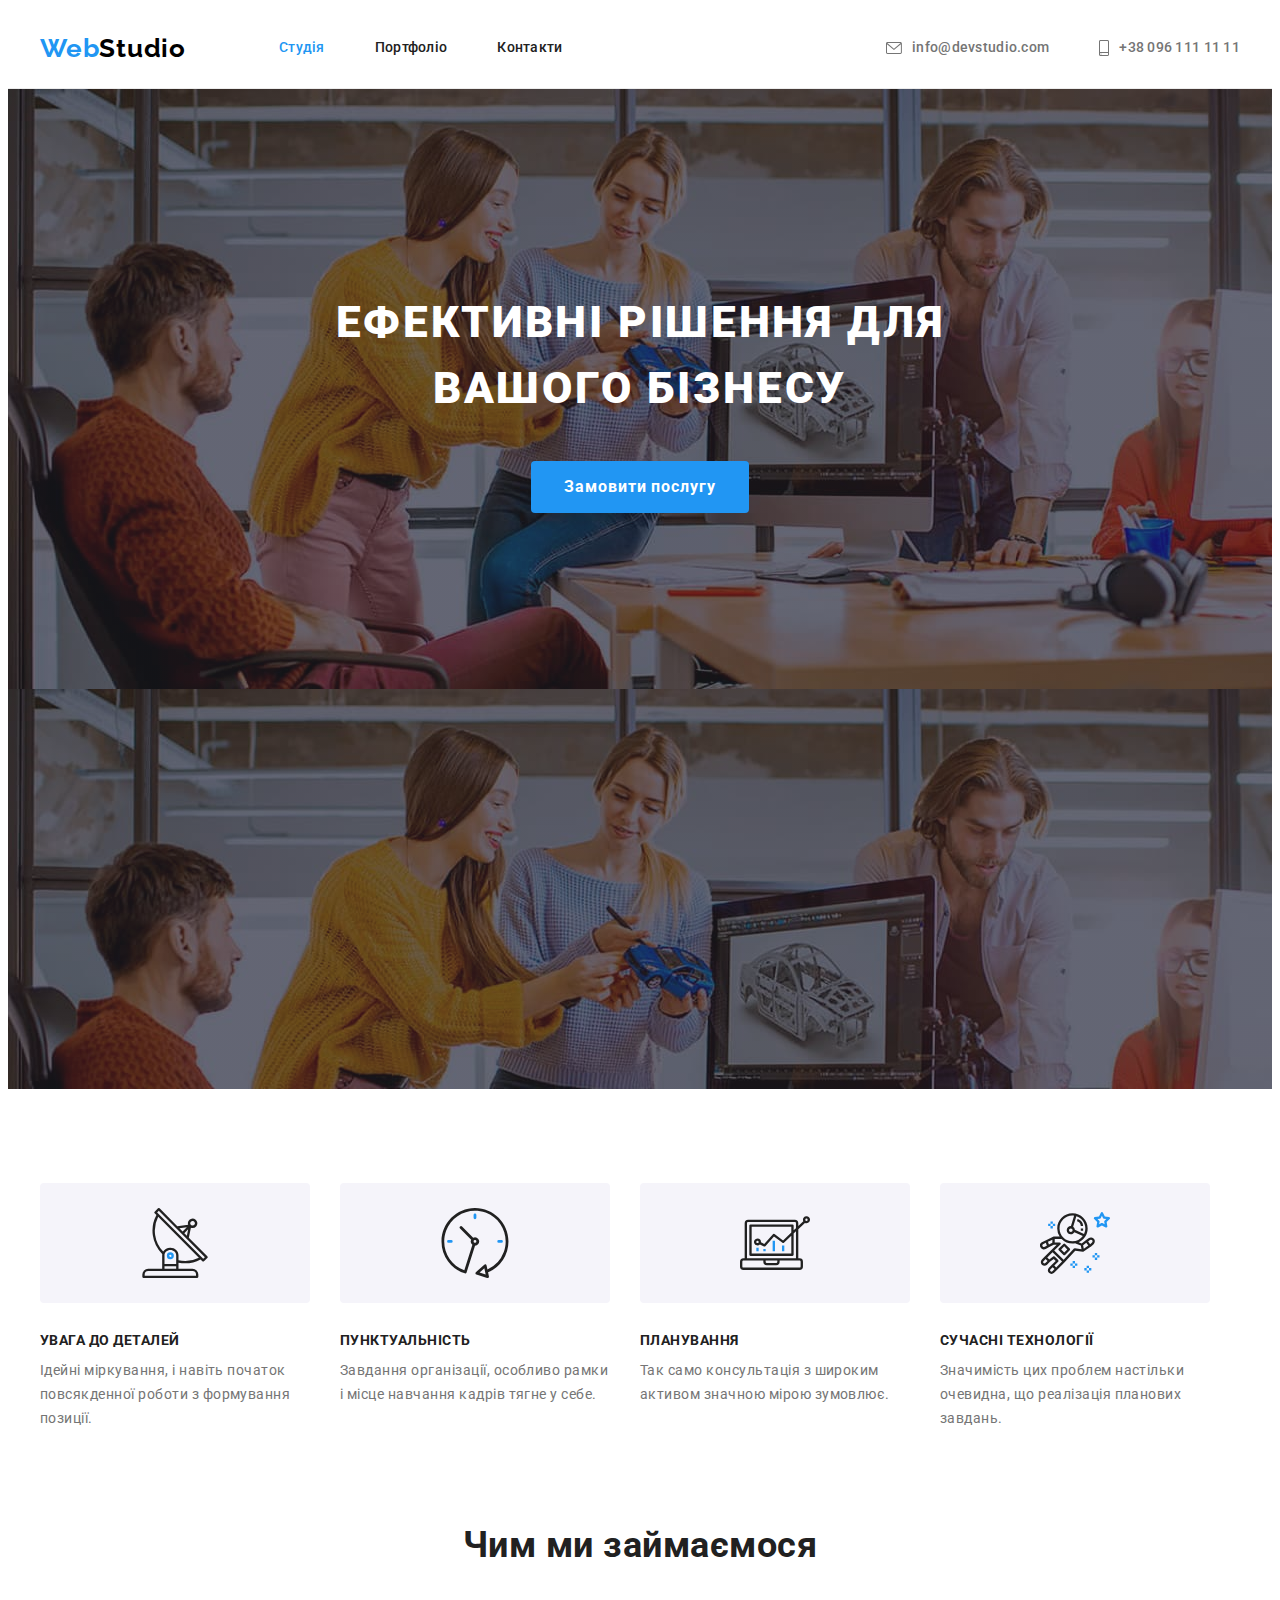
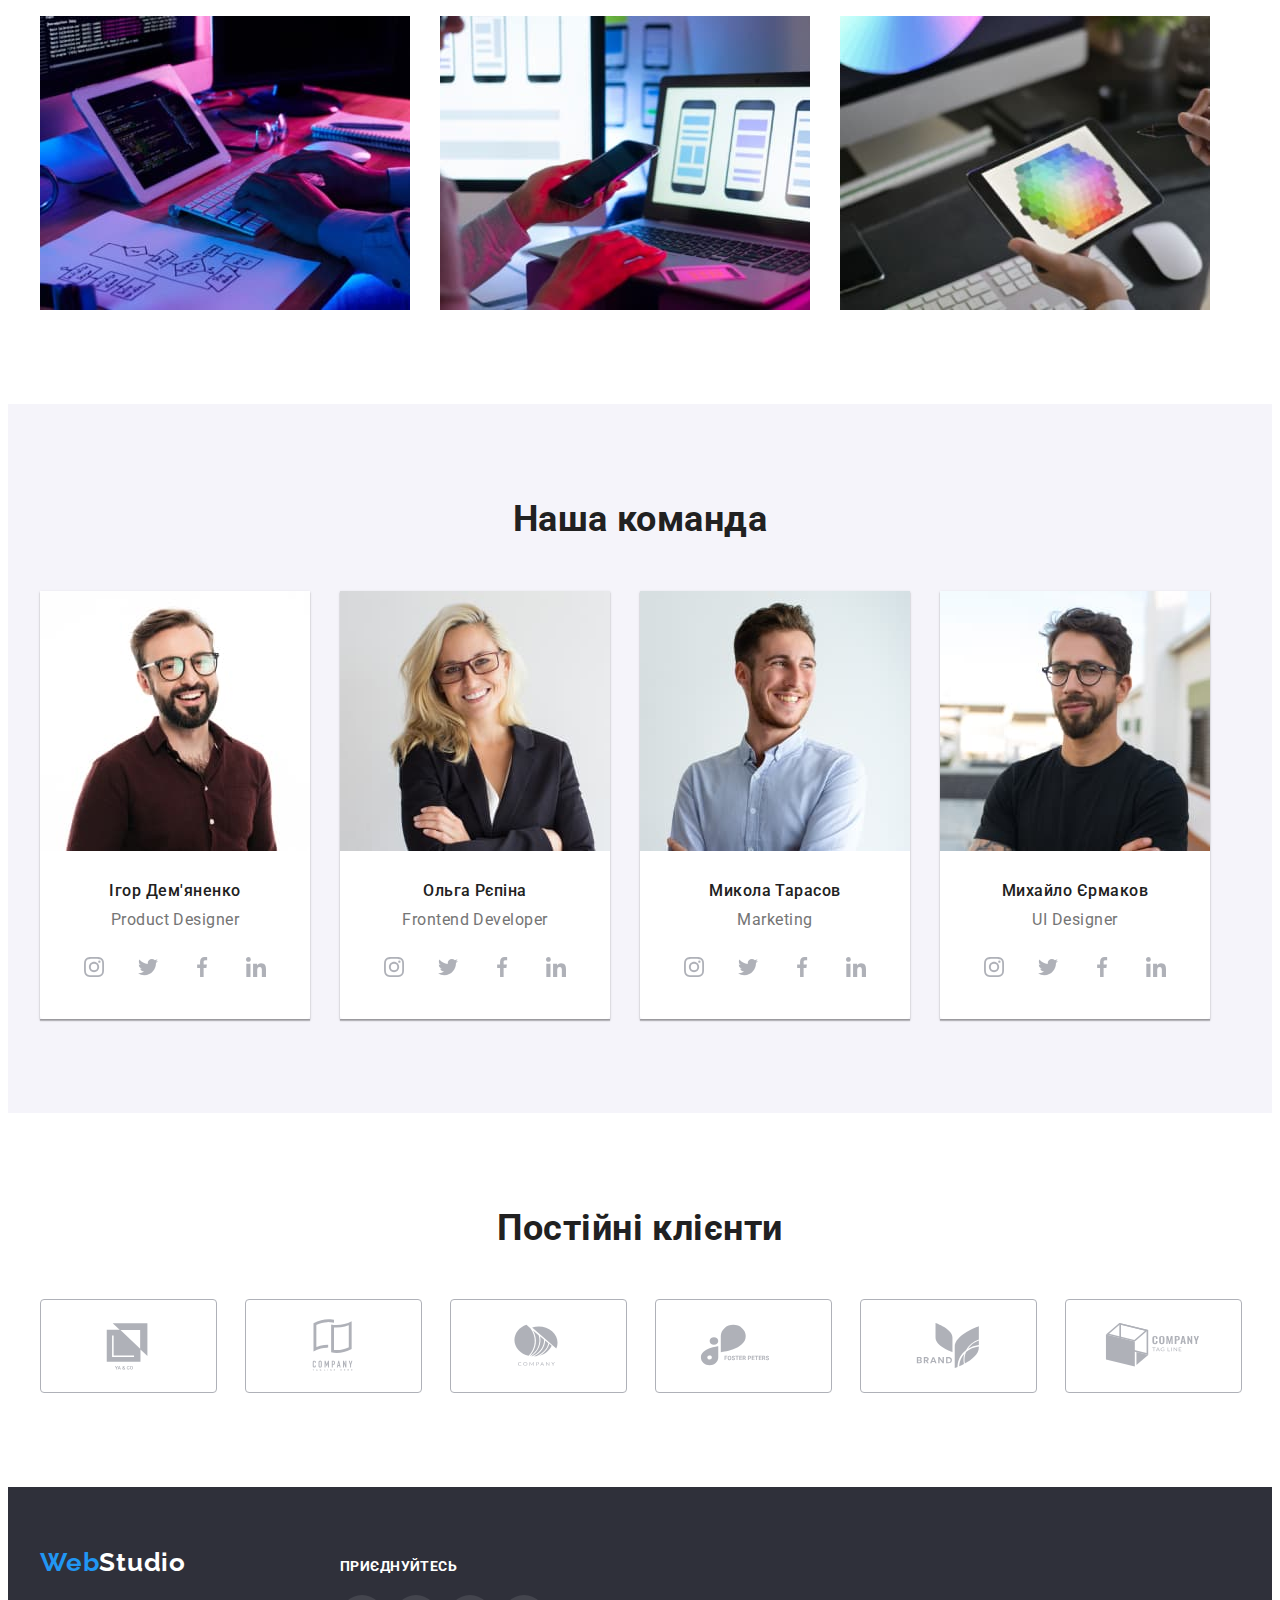
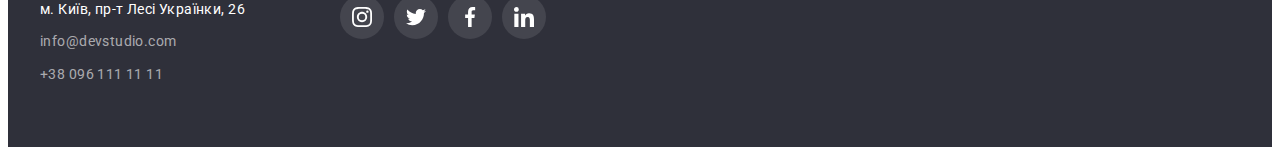
==== index.html @ 8dea293f "start" ====
<!DOCTYPE html>
<html lang="uk">
  <head>
    <meta charset="UTF-8" />
    <meta http-equiv="X-UA-Compatible" content="IE=edge" />
    <meta name="viewport" content="width=device-width, initial-scale=1.0" />
    <title>Студія</title>
    <link rel="preconnect" href="https://fonts.googleapis.com" />
    <link rel="preconnect" href="https://fonts.gstatic.com" crossorigin />
    <link
      href="https://fonts.googleapis.com/css2?family=Raleway:wght@700&family=Roboto:wght@400;500;700;900&display=swap"
      rel="stylesheet"
    />
    <link
      rel="stylesheet"
      href="https://cdnjs.cloudflare.com/ajax/libs/modern-normalize/1.1.0/modern-normalize.min.css"
      integrity="sha512-wpPYUAdjBVSE4KJnH1VR1HeZfpl1ub8YT/NKx4PuQ5NmX2tKuGu6U/JRp5y+Y8XG2tV+wKQpNHVUX03MfMFn9Q=="
      crossorigin="anonymous"
      referrerpolicy="no-referrer"
    />
    <link rel="stylesheet" href="./css/styles.css" />
  </head>
  <body>
    <header class="header">
      <div class="container">
        <div class="header-nav">
          <nav class="nav">
            <a href="./index.html" lang="en" class="logo"
              >Web<span class="logo-black">Studio</span></a
            >
            <ul class="site-nav">
              <li class="link-nav"><a href="./index.html" class="link-current">Студія</a></li>
              <li class="link-nav"><a href="./portfolio.html" class="link-menu">Портфоліо</a></li>
              <li class="link-nav"><a href="#" class="link-menu">Контакти</a></li>
            </ul>
          </nav>
          <ul class="contact">
            <li class="link-nav">
              <a href="mailto:info@devstudio.com" class="link">
                <svg class="contact-icon" width="16" height="12">
                <use href="./images/icons.svg#icon-envelope"></use></svg>                
               info@devstudio.com </a>
            </li>
            <li class="link-nav">
              <a href="tel:+380961111111" class="link">
                 <svg class="contact-icon" width="10" height="16">
                <use href="./images/icons.svg#icon-smartphone"></use></svg>               
                +38 096 111 11 11</a></li>
          </ul>
        </div>
      </div>
    </header>
    <main>
      <section class="hero">
        <div class="container">
          <h1 class="hero-title">Ефективні рішення для вашого бізнесу</h1>
          <button type="button" class="button-hero">Замовити послугу</button>
        </div>
      </section>
      <section class="preference">
        <div class="container">
          <h2 class="visually-hidden">Наші переваги</h2>
          <ul class="preference-list">
            <li class="preference-paragraph">
              <div class="preference-link-icon">
                <svg class="preference-icon" width="70" height="70">
                <use href="./images/icons.svg#icon-antenna"></use></svg>
              </div>
              <h3 class="preference-title">Увага до деталей</h3>
              <p>Ідейні міркування, і навіть початок повсякденної роботи з формування позиції.</p>
            </li>
            <li class="preference-paragraph">
                            <div class="preference-link-icon">
                <svg class="preference-icon" width="70" height="70">
                <use href="./images/icons.svg#icon-clock"></use></svg>
              </div>
              <h3 class="preference-title">Пунктуальність</h3>
              <p>Завдання організації, особливо рамки і місце навчання кадрів тягне у себе.</p>
            </li>
            <li class="preference-paragraph">
                            <div class="preference-link-icon">
                <svg class="preference-icon" width="70" height="70">
                <use href="./images/icons.svg#icon-diagram"></use></svg>
              </div>
              <h3 class="preference-title">Планування</h3>
              <p>Так само консультація з широким активом значною мірою зумовлює.</p>
            </li>
            <li class="preference-paragraph">
                            <div class="preference-link-icon">
                <svg class="preference-icon" width="70" height="70">
                <use href="./images/icons.svg#icon-astronaut"></use></svg>
              </div>
              <h3 class="preference-title">Сучасні технології</h3>
              <p>Значимість цих проблем настільки очевидна, що реалізація планових завдань.</p>
            </li>
          </ul>
        </div>
      </section>
      <section class="work">
        <div class="container">
          <h2 class="work-title">Чим ми займаємося</h2>
          <ul class="work-list">
            <li class="work-paragraph">
              <img src="./images/computer.jpg" alt="Людина працює за комп'ютером" width="370" />
            </li>
            <li class="work-paragraph">
              <img
                src="./images/smartphone.jpg"
                alt="Людина працює зі смартфоном і комп'ютером"
                width="370"
              />
            </li>
            <li class="work-paragraph">
              <img src="./images/tablet.jpg" alt="Людина працює з планшетом" width="370" />
            </li>
          </ul>
        </div>
      </section>
      <section class="team">
        <div class="container">
          <h2 class="team-title">Наша команда</h2>
          <ul class="team-list">
            <li class="team-paragraph">
              <img src="./images/prod_designer.jpg" alt="Чоловік в червоній рубашці" width="270" />
              <div class="container-card">
                <h3 class="name">Ігор Дем'яненко</h3>
                <p class="specialty" lang="en">Product Designer</p>
                <ul class="net-list">
                  <li class="net-item">
                    <a href="" class="net-link">
                      <svg class="net-icon" width="20" height="20">
                        <use href="./images/icons.svg#icon-instagram"></use>
                      </svg>
                    </a>
                  </li>
                  <li class="net-item">
                    <a href="" class="net-link">
                      <svg class="net-icon" width="20" height="20">
                        <use href="./images/icons.svg#icon-twitter"></use>
                      </svg>
                    </a>
                  </li>
                  <li class="net-item">
                    <a href="" class="net-link">
                      <svg class="net-icon" width="20" height="20">
                        <use href="./images/icons.svg#icon-facebook"></use>
                      </svg>
                    </a>
                  </li>
                  <li class="net-item">
                    <a href="" class="net-link">
                      <svg class="net-icon" width="20" height="20">
                        <use href="./images/icons.svg#icon-linkedin"></use>
                      </svg>
                    </a>
                  </li>
                </ul>
              </div>
            </li>
            <li class="team-paragraph">
              <img src="./images/frontend.jpg" alt="Жінка в чорному піджаку" width="270" />
              <div class="container-card">
                <h3 class="name">Ольга Рєпіна</h3>
                <p class="specialty" lang="en">Frontend Developer</p>
                <ul class="net-list">
                  <li class="net-item">
                    <a href="" class="net-link">
                      <svg class="net-icon" width="20" height="20">
                        <use href="./images/icons.svg#icon-instagram"></use>
                      </svg>
                    </a>
                  </li>
                  <li class="net-item">
                    <a href="" class="net-link">
                      <svg class="net-icon" width="20" height="20">
                        <use href="./images/icons.svg#icon-twitter"></use>
                      </svg>
                    </a>
                  </li>
                  <li class="net-item">
                    <a href="" class="net-link">
                      <svg class="net-icon" width="20" height="20">
                        <use href="./images/icons.svg#icon-facebook"></use>
                      </svg>
                    </a>
                  </li>
                  <li class="net-item">
                    <a href="" class="net-link">
                      <svg class="net-icon" width="20" height="20">
                        <use href="./images/icons.svg#icon-linkedin"></use>
                      </svg>
                    </a>
                  </li>
                </ul>
              </div>
            </li>
            <li class="team-paragraph">
              <img src="./images/marketing.jpg" alt="Чоловік в синій рубашці" width="270" />
              <div class="container-card">
                <h3 class="name">Микола Тарасов</h3>
                <p class="specialty" lang="en">Marketing</p>
                <ul class="net-list">
                  <li class="net-item">
                    <a href="" class="net-link">
                      <svg class="net-icon" width="20" height="20">
                        <use href="./images/icons.svg#icon-instagram"></use>
                      </svg>
                    </a>
                  </li>
                  <li class="net-item">
                    <a href="" class="net-link">
                      <svg class="net-icon" width="20" height="20">
                        <use href="./images/icons.svg#icon-twitter"></use>
                      </svg>
                    </a>
                  </li>
                  <li class="net-item">
                    <a href="" class="net-link">
                      <svg class="net-icon" width="20" height="20">
                        <use href="./images/icons.svg#icon-facebook"></use>
                      </svg>
                    </a>
                  </li>
                  <li class="net-item">
                    <a href="" class="net-link">
                      <svg class="net-icon" width="20" height="20">
                        <use href="./images/icons.svg#icon-linkedin"></use>
                      </svg>
                    </a>
                  </li>
                </ul>
              </div>
            </li>
            <li class="team-paragraph">
              <img src="./images/ui_designer.jpg" alt="Чоловік в чорній футболці" width="270" />
              <div class="container-card">
                <h3 class="name">Михайло Єрмаков</h3>
                <p class="specialty" lang="en">UI Designer</p>
                <ul class="net-list">
                  <li class="net-item">
                    <a href="" class="net-link">
                      <svg class="net-icon" width="20" height="20">
                        <use href="./images/icons.svg#icon-instagram"></use>
                      </svg>
                    </a>
                  </li>
                  <li class="net-item">
                    <a href="" class="net-link">
                      <svg class="net-icon" width="20" height="20">
                        <use href="./images/icons.svg#icon-twitter"></use>
                      </svg>
                    </a>
                  </li>
                  <li class="net-item">
                    <a href="" class="net-link">
                      <svg class="net-icon" width="20" height="20">
                        <use href="./images/icons.svg#icon-facebook"></use>
                      </svg>
                    </a>
                  </li>
                  <li class="net-item">
                    <a href="" class="net-link">
                      <svg class="net-icon" width="20" height="20">
                        <use href="./images/icons.svg#icon-linkedin"></use>
                      </svg>
                    </a>
                  </li>
                </ul>
              </div>
            </li>
          </ul>
        </div>
      </section>
      <section class="clients">
        <div class="container">
          <h2 class="clients-title">Постійні клієнти</h2>
          <ul class="clients-list">
            <li class="clients-paragraph">
              <a href="" class="clients-link"
                ><svg class="clients-icon" width="106" height="60">
                  <use href="./images/icons.svg#icon-logo1"></use></svg
              ></a>
            </li>
            <li class="clients-paragraph">
              <a href="" class="clients-link"
                ><svg class="clients-icon" width="106" height="60">
                  <use href="./images/icons.svg#icon-logo2"></use></svg
              ></a>
            </li>
            <li class="clients-paragraph">
              <a href="" class="clients-link"
                ><svg class="clients-icon" width="106" height="60">
                  <use href="./images/icons.svg#icon-logo3"></use></svg
              ></a>
            </li>
            <li class="clients-paragraph">
              <a href="" class="clients-link"
                ><svg class="clients-icon" width="106" height="60">
                  <use href="./images/icons.svg#icon-logo4"></use></svg
              ></a>
            </li>
            <li class="clients-paragraph">
              <a href="" class="clients-link"
                ><svg class="clients-icon" width="106" height="60">
                  <use href="./images/icons.svg#icon-logo5"></use></svg
              ></a>
            </li>
            <li class="clients-paragraph">
              <a href="" class="clients-link"
                ><svg class="clients-icon" width="106" height="60">
                  <use href="./images/icons.svg#icon-logo6"></use></svg
              ></a>
            </li>
          </ul>
        </div>
      </section>
    </main>
    <footer>
      <div class="container">
        <div class="section-footer">
        <div class="section-address">
          <a href="./index.html" lang="en" class="logo-footer"
            >Web<span class="logo-white">Studio</span></a
          >
          <address class="address">
            <ul>
              <li class="link-footer">
                <a
                  class="map"
                  href="https://goo.gl/maps/W8Mo3k8APGKfxBTi7"
                  target="_blank"
                  rel="noopener noreferrer nofollow"
                >
                  <span>м. Київ, пр-т Лесі Українки, 26</span></a
                >
              </li>
              <li class="link-footer">
                <a href="mailto:info@devstudio.com" lang="en" class="contact-footer"
                  >info@devstudio.com</a
                >
              </li>
              <li class="link-footer">
                <a href="tel:+380961111111" class="contact-footer">+38 096 111 11 11</a>
              </li>
            </ul>
          </address>
        </div>
        <div class="section-net-link">
          <h2 class="footer-titel">Приєднуйтесь</h2>
          <ul class="footer-net-list">
            <li class="footer-net-item">
              <a href="" class="footer-net-link">
                <svg class="footer-net-icon" width="20" height="20">
                  <use href="./images/icons.svg#icon-instagram"></use>
                </svg>
              </a>
            </li>
            <li class="footer-net-item">
              <a href="" class="footer-net-link">
                <svg class="footer-net-icon" width="20" height="20">
                  <use href="./images/icons.svg#icon-twitter"></use>
                </svg>
              </a>
            </li>
            <li class="footer-net-item">
              <a href="" class="footer-net-link">
                <svg class="footer-net-icon" width="20" height="20">
                  <use href="./images/icons.svg#icon-facebook"></use>
                </svg>
              </a>
            </li>
            <li class="footer-net-item">
              <a href="" class="footer-net-link">
                <svg class="footer-net-icon" width="20" height="20">
                  <use href="./images/icons.svg#icon-linkedin"></use>
                </svg>
              </a>
            </li>
          </ul>
        </div>
        </div>
        </div>
      </div>
    </footer>
  </body>
</html>
---- css/styles.css ----
:root {
--title-text-color: #212121; 
--primary-text-color: #757575; 
--accent-text-color: #2196F3;
--primary-white-color: #FFFFFF;
--secondary-white-color: #F5F5F5;
--tertiary-white-color: #F5F4FA;
--primary-dark-color: #2F303A;
--contact-footer-color: rgba(255, 255, 255, 0.6);
--logo-black-color: #000000;
--icon-color: #AFB1B8;
}

body {
    font-family: 'Roboto', sans-serif;
    color: var(--primary-text-color);
    font-weight: 400;
    letter-spacing: 0.03em;
}
ul {
    list-style: none;
}
h1, h2, h3, h4, h5, h6, p, ul {
    margin: 0;
    padding: 0;
}
.container {
    width: 1200px;
    margin: 0 auto;
    padding: 0 15px;
}
.section,
.team,
.work,
.clients {
padding: 94px 0;
}
.preference{
padding: 94px 0 0;
}

/* хєдєр */
.header {
    background-color:var(--primary-white-color);
    font-weight: 500;
    font-size: 14px;
    line-height: 1.14;
    letter-spacing: 0.02em;
    border-bottom:1px solid rgba(236, 236, 236, 1);
}
.header-nav{
        display: flex;
        align-items: center;
        justify-content: space-between;
    }
.nav{
    display: flex;
    align-items: center;
    justify-content: space-between;
}
.site-nav {
    display: flex;
    align-items: center;
    justify-content: space-between;
}
.link-nav:not(:last-child){
    margin-right: 50px;
}
.contact {
    display: flex;
    align-items: center;
    justify-content: space-between;
}
.link {
    display: flex;
    align-items: center;
    justify-content: center;
    padding: 32px 0;
    color: var(--primary-text-color);
    text-decoration: none;
}
.contact-icon {
    fill: currentColor;
    margin-right: 10px;
}
.site-nav :hover,
.site-nav :focus {
    color: var(--accent-text-color);
}
.link-menu {
    display: block;
    padding: 32px 0;
    color: var(--title-text-color);
    text-decoration: none;
}
.link-current {
    display: block;
    padding: 32px 0;
    color: var(--accent-text-color);
    text-decoration: none;
}

.contact :hover,
.contact :focus {
    color: var(--accent-text-color);
}
.logo, .logo-black {
    font-family: 'Raleway', sans-serif;
    font-weight: 700;
    font-size: 26px;
    line-height: 1.19;
    letter-spacing: 0.03em;
}
.logo {
    color: var(--accent-text-color);
    text-decoration: none;
    margin-right: 93px;
}
.logo-black {
    color: var(--logo-black-color);
}
/* мєйн */
.hero {
    background-color: var(--primary-dark-color);
    padding: 200px 0;
    text-align: center;  
}
.hero-title{
    width: 696px;
    margin: 0 auto;
    margin-bottom: 40px;
    color: var(--primary-white-color);
    font-weight: 900;
    font-size: 44px;
    line-height: 1.5;
    letter-spacing: 0.06em;
    text-transform: uppercase;
}
.button-hero {
    padding: 10px 32px;
    font-family: inherit;
    background-color: var(--accent-text-color);
    color: var(--primary-white-color);
    font-weight: 700;
    font-size: 16px;
    line-height: 1.87;
    letter-spacing: 0.06em;
    text-align: center;
    border-radius: 4px;
    border: 1px solid transparent;
    cursor: pointer;
}
/* overlay */
.hero {
    max-width: 1600px;
    height: 600px;
    margin-left: auto;
    margin-right: auto;
    background-image: linear-gradient(
        rgba(47, 48, 58, 0.4),
        rgba(47, 48, 58, 0.4)
    ),
    url(../images/overlay.jpg);
}

.preference {
    font-size: 14px;
    line-height: 1.7;
}

.preference-link-icon{
        display: flex;
        justify-content: center;
        align-items: center;
        width: 270px;
        height: 120px;
        background: var(--tertiary-white-color);
        border-radius: 4px;
        margin-bottom: 30px;
}

.preference-list{
    display: flex;
}
.preference-paragraph{
    width: 270px;
}
.preference-paragraph:not(:last-child){
    margin-right: 30px;
}
.preference,
.work,
.clients {
    background-color: var(--primary-white-color);
}
.preference-title {
    color: var(--title-text-color);
    font-weight: 700;
    font-size: 14px;
    line-height: 1.14;
    text-transform: uppercase;
    margin-bottom: 10px;
}

.work-title,
.team-title,
.clients-title{
    color: var(--title-text-color);
    font-weight: 700;
    font-size: 36px;
    line-height: 1.17;
    text-align: center;
    margin-bottom: 50px;
}
.work-list {
    display: flex;
}
.work-paragraph:not(:last-child) {
    margin-right: 30px;
}
/* nasha komanda */
.team {
    background-color: var(--tertiary-white-color);
    font-size: 16px;
    line-height: 1.19;
}
.team-list {
    display: flex;
    gap: 30px;
}
.team-paragraph {
    box-shadow: 0px 1px 3px rgba(0, 0, 0, 0.12),
    0px 1px 1px rgba(0, 0, 0, 0.14),
    0px 2px 1px rgba(0, 0, 0, 0.2);
}
.container-card {
    padding: 30px;
    text-align: center;
    background: var(--primary-white-color);
    border-radius: 0px 0px 4px 4px;
}
.name {
    color: var(--title-text-color);
    font-weight: 500;
    font-size: 16px;
    line-height: 1.19;
    margin-bottom: 10px;
}
.specialty {
    margin-bottom: 16px;
}
.net-list {
    display: flex;
    justify-content: center;
    gap: 10px;
}
.net-link {
    width: 44px;
    height: 44px;
    display: flex;
    align-items: center;
    justify-content: center;
    background-color: var(--primary-white-color);
    border-radius: 50%;
    color: var(--icon-color);
}
.net-icon {
    fill: currentColor;
}
.net-link:hover,
.net-link:focus{
    background-color: var(--accent-text-color);
    color: var(--primary-white-color);
}

.clients-list {
    display: flex;
    gap: 30px;
}
.clients-paragraph {
    width: calc((100% - 150px) / 6);
}

.clients-link {
    width: 100%;
    height: 92px;
    border: 1px solid #AFB1B8;
    border-radius: 4px;
    display: flex;
    align-items: center;
    justify-content: center;
    color: var(--icon-color);
}
.clients-icon {
    fill: currentColor;
}
.clients-link:hover,
.clients-link:focus {
    border-color: var(--accent-text-color);
    color: var(--accent-text-color);
}
/* футер */
footer {
    background-color: var(--primary-dark-color);
    padding: 60px 0;
}
.logo-footer,
.logo-white {
    font-family: 'Raleway', sans-serif;
    font-weight: 700;
    font-size: 26px;
    line-height: 1.19;
    letter-spacing: 0.03em;
}
.logo-footer {
    color: var(--accent-text-color);
    text-decoration: none;
    display: block;
    margin-bottom: 20px;
}
.logo-white {
    color: var(--primary-white-color);
}
.address {
    font-style: normal;
    font-weight: 400;
    font-size: 14px;
    line-height: 1.7;
    letter-spacing: 0.03em;
    cursor: pointer;
}
.map {
    color: var(--primary-white-color);
    text-decoration: none;
}
.link-footer:not(:last-child){
    margin-bottom: 9px;
}
.contact-footer {
    color: var(--contact-footer-color);
    text-decoration: none;
}
.address :hover,
.address :focus {
    color: var(--accent-text-color);
}

.footer-titel {
    font-size: 14px;
    line-height: 1.14;
    letter-spacing: 0.03em;
    text-transform: uppercase;
    color: var(--primary-white-color);
    margin-bottom: 20px;
}
.footer-net-list {
    display: flex;
    justify-content: center;
    gap: 10px;
}
.section-footer {
    display: flex;
    align-items: baseline;
    justify-content: flex-start;
    gap: 95px;
}
.section-net-link {
    display: flex;
    flex-direction: column;
}

.footer-net-link {
    width: 44px;
    height: 44px;
    display: flex;
    align-items: center;
    justify-content: center;
    background-color: rgba(255, 255, 255, 0.1);;
    border-radius: 50%;
    color: var(--primary-white-color);
}

.footer-net-icon {
    fill: currentColor;
}

.footer-net-link:hover,
.footer-net-link:focus {
    background-color: var(--accent-text-color);
    color: var(--primary-white-color);
}


/* portfolio */
.portfolio {
    background-color: var(--primary-white-color);
}
.filter {
    display: flex;
    justify-content: center;
    margin-bottom: 50px;
}
.filter-liste:not(:last-child) {
    margin-right: 8px;
}
.button {
    font-family: 'Roboto', sans-serif;
    color: var(--title-text-color);
    background-color: var(--tertiary-white-color);
    font-weight: 500;
    font-size: 16px;
    line-height: 1.62;
    letter-spacing: 0.03em;
    text-align: center;
    padding: 6px 22px;
    border-radius: 4px;
    cursor: pointer;
    border: 1px solid transparent;
}
.filter .button:hover,
.filter .button:focus {
    color: var(--primary-white-color);
    background-color: var(--accent-text-color);
    box-shadow: 0px 3px 1px rgba(0, 0, 0, 0.1), 0px 1px 2px rgba(0, 0, 0, 0.08), 0px 2px 2px rgba(0, 0, 0, 0.12);
}
.list-work{
    display: flex;
    justify-content: space-between;
    flex-wrap: wrap;
    gap: 30px;
}
.list-work {
    font-size: 16px;
    line-height: 1.87;
}
.container-work {
    padding: 20px;
    background: var(--primary-white-color);
    border: 1px solid #EEEEEE;
}
.portfolio-item:hover{
    box-shadow: 0px 1px 1px rgba(0, 0, 0, 0.12), 0px 4px 4px rgba(0, 0, 0, 0.06), 1px 4px 6px rgba(0, 0, 0, 0.16);
}
.title-list {
    color: var(--title-text-color);
    font-weight: 700;
    font-size: 18px;
    line-height: 2;
    letter-spacing: 0.06em;
    margin-bottom: 4px;
}
img {
    display: block;
    max-width: 100%;
    height: auto;
}

.visually-hidden {
    position: absolute;
    white-space: nowrap;
    width: 1px;
    height: 1px;
    overflow: hidden;
    border: 0;
    padding: 0;
    clip: rect(0 0 0 0);
    clip-path: inset(50%);
    margin: -1px;
}
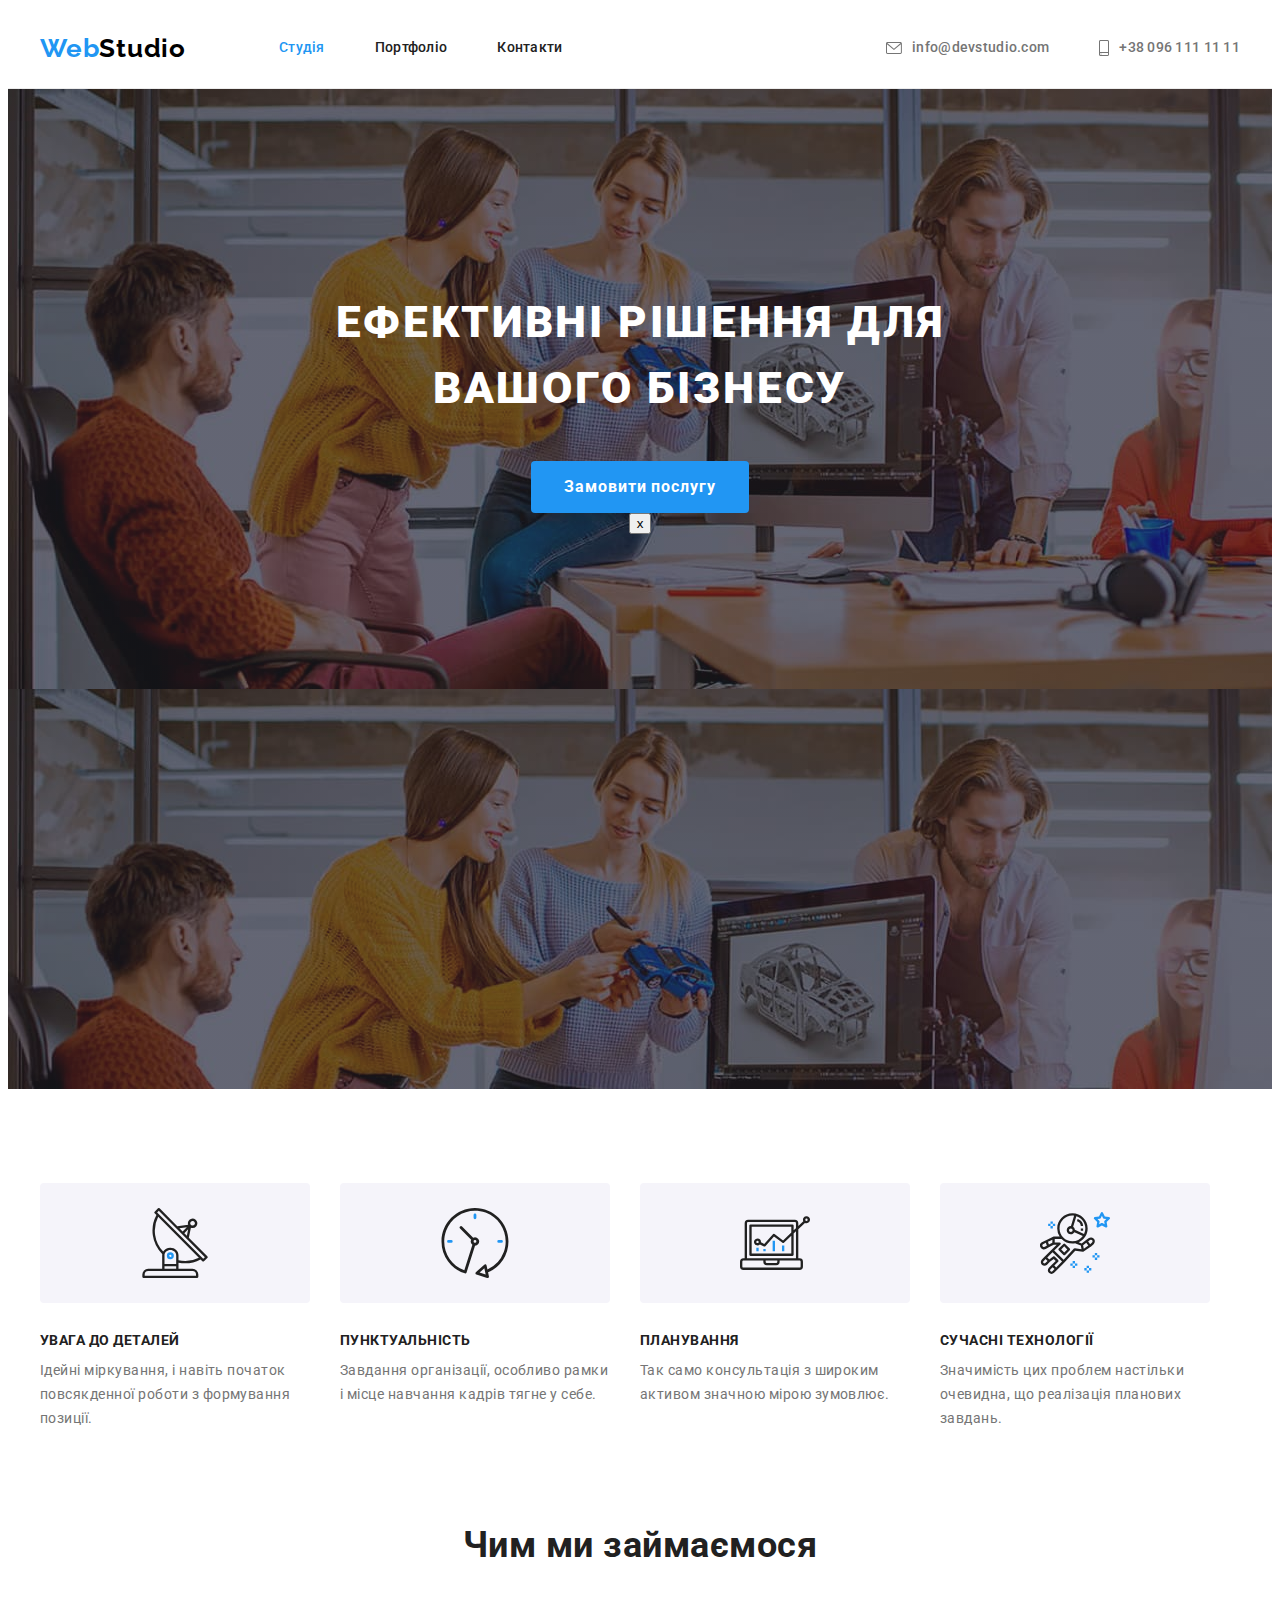
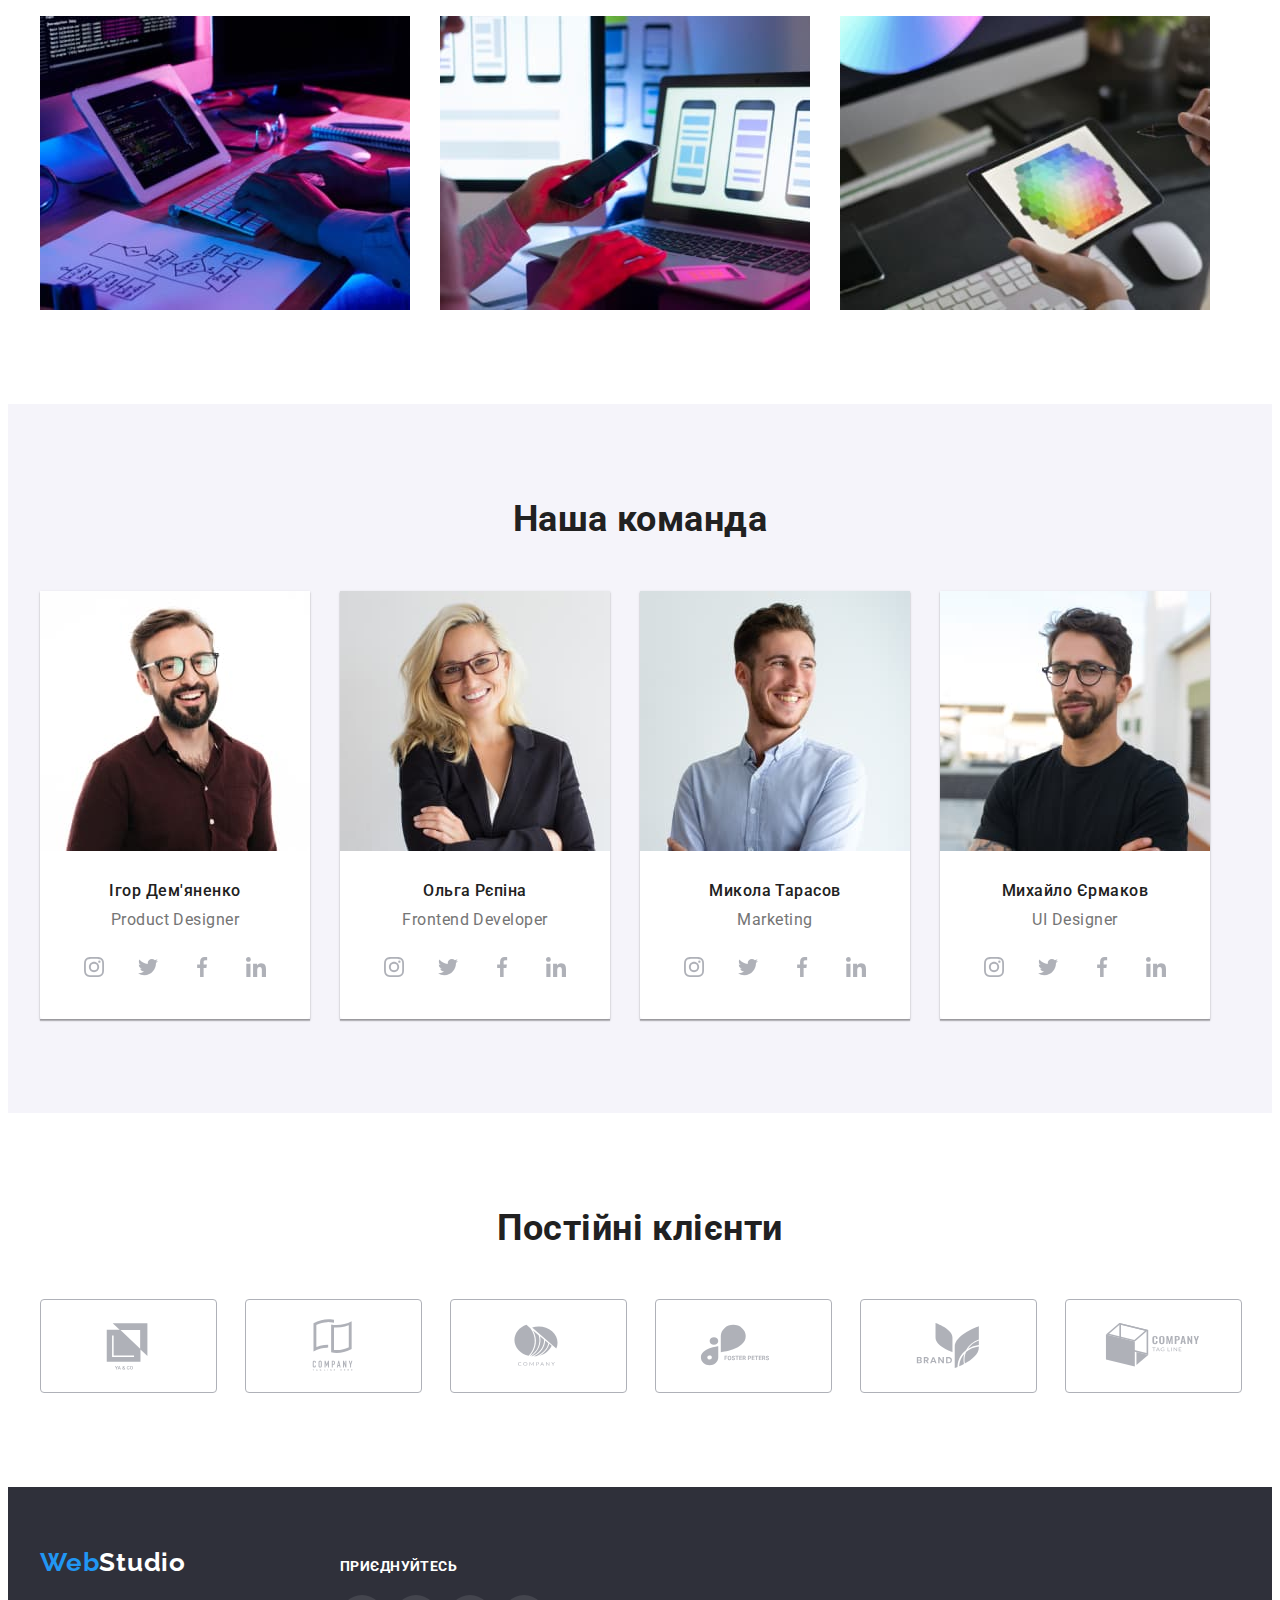
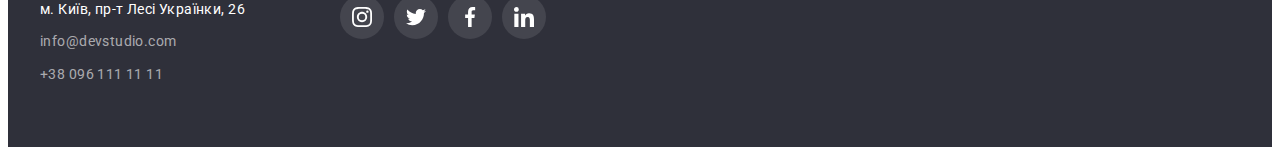
==== commit d37c003b: "add js" ====
--- a/index.html
+++ b/index.html
@@ -54,8 +54,15 @@
       <section class="hero">
         <div class="container">
           <h1 class="hero-title">Ефективні рішення для вашого бізнесу</h1>
-          <button type="button" class="button-hero">Замовити послугу</button>
-        </div>
+          <button type="button" class="button-hero" data-modal-open>Замовити послугу</button>
+        </div>
+
+        <div class="backdrop is-hidden" data-modal>
+          <div class="modal">
+          <button type="button" data-modal-close>x</button>
+          </div>
+        </div>
+
       </section>
       <section class="preference">
         <div class="container">
@@ -382,5 +389,7 @@
         </div>
       </div>
     </footer>
+
+    <script src="./js/modal.js"></script>
   </body>
 </html>
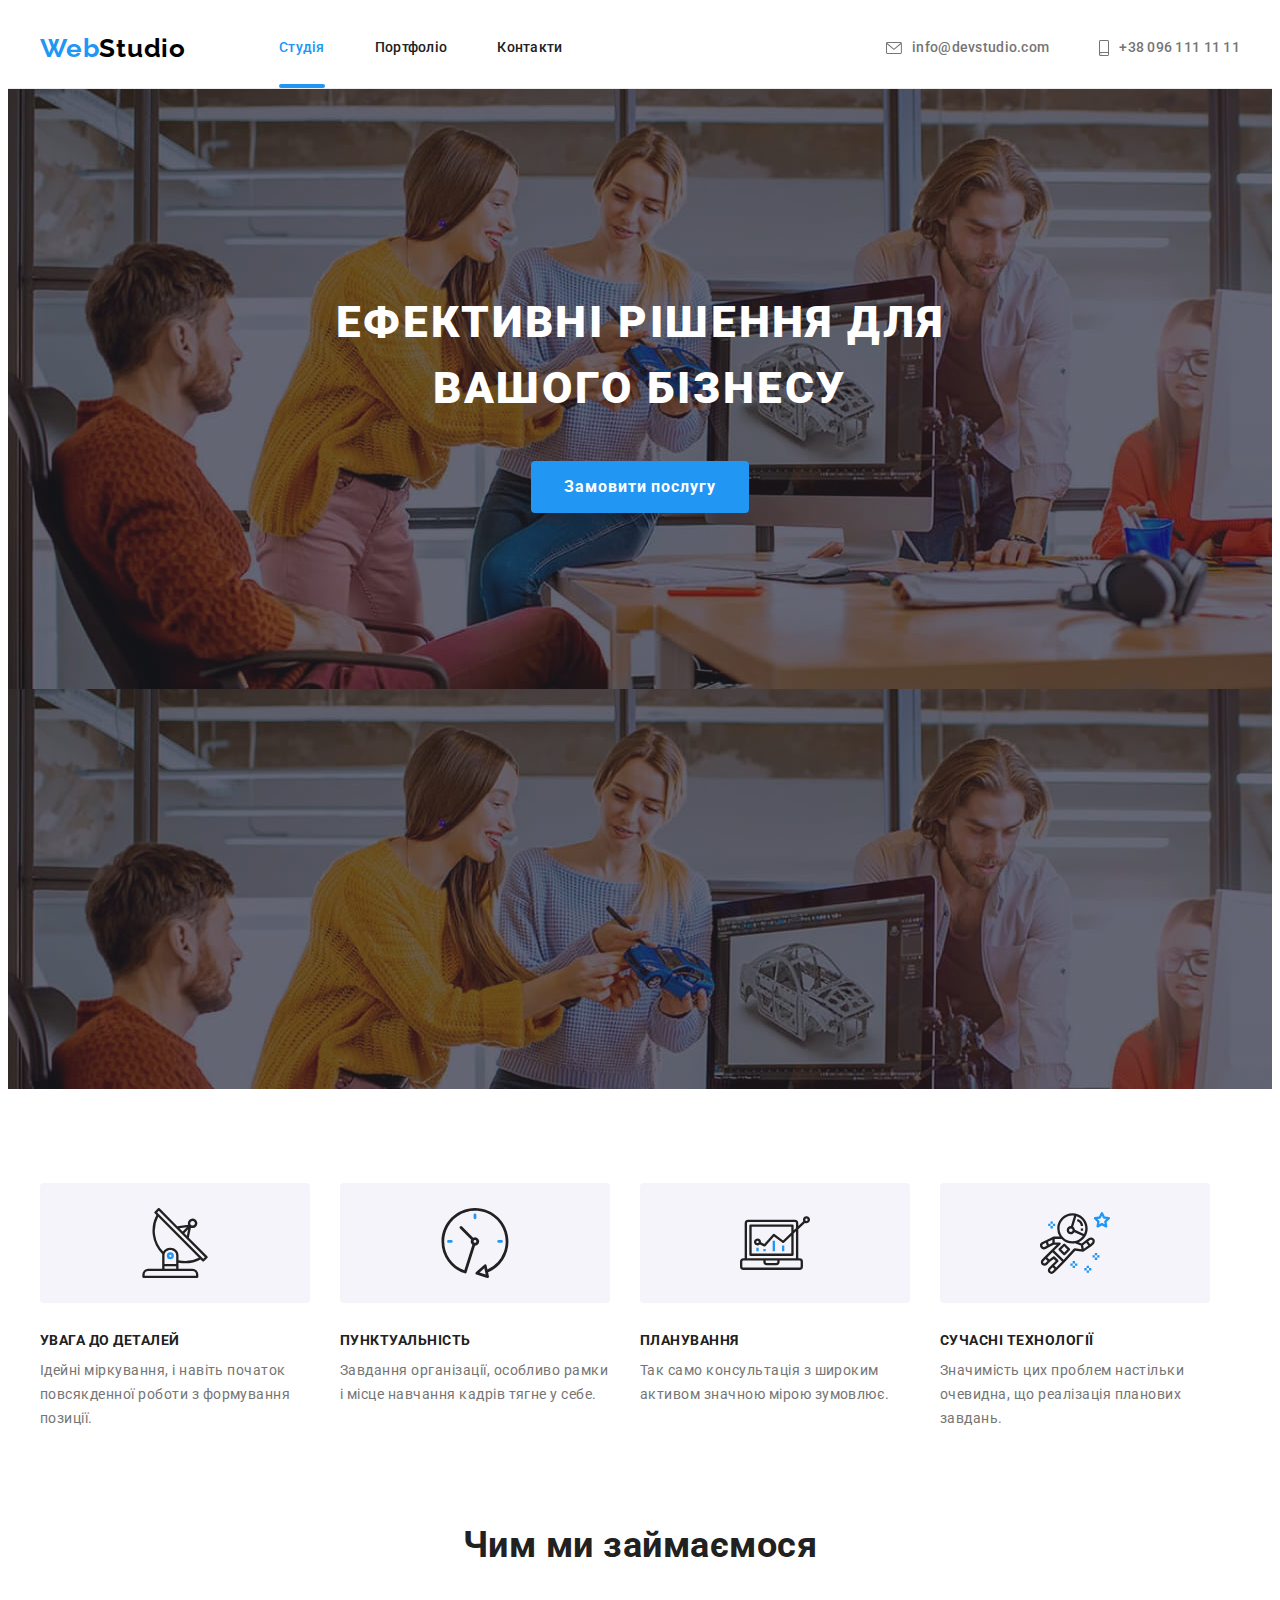
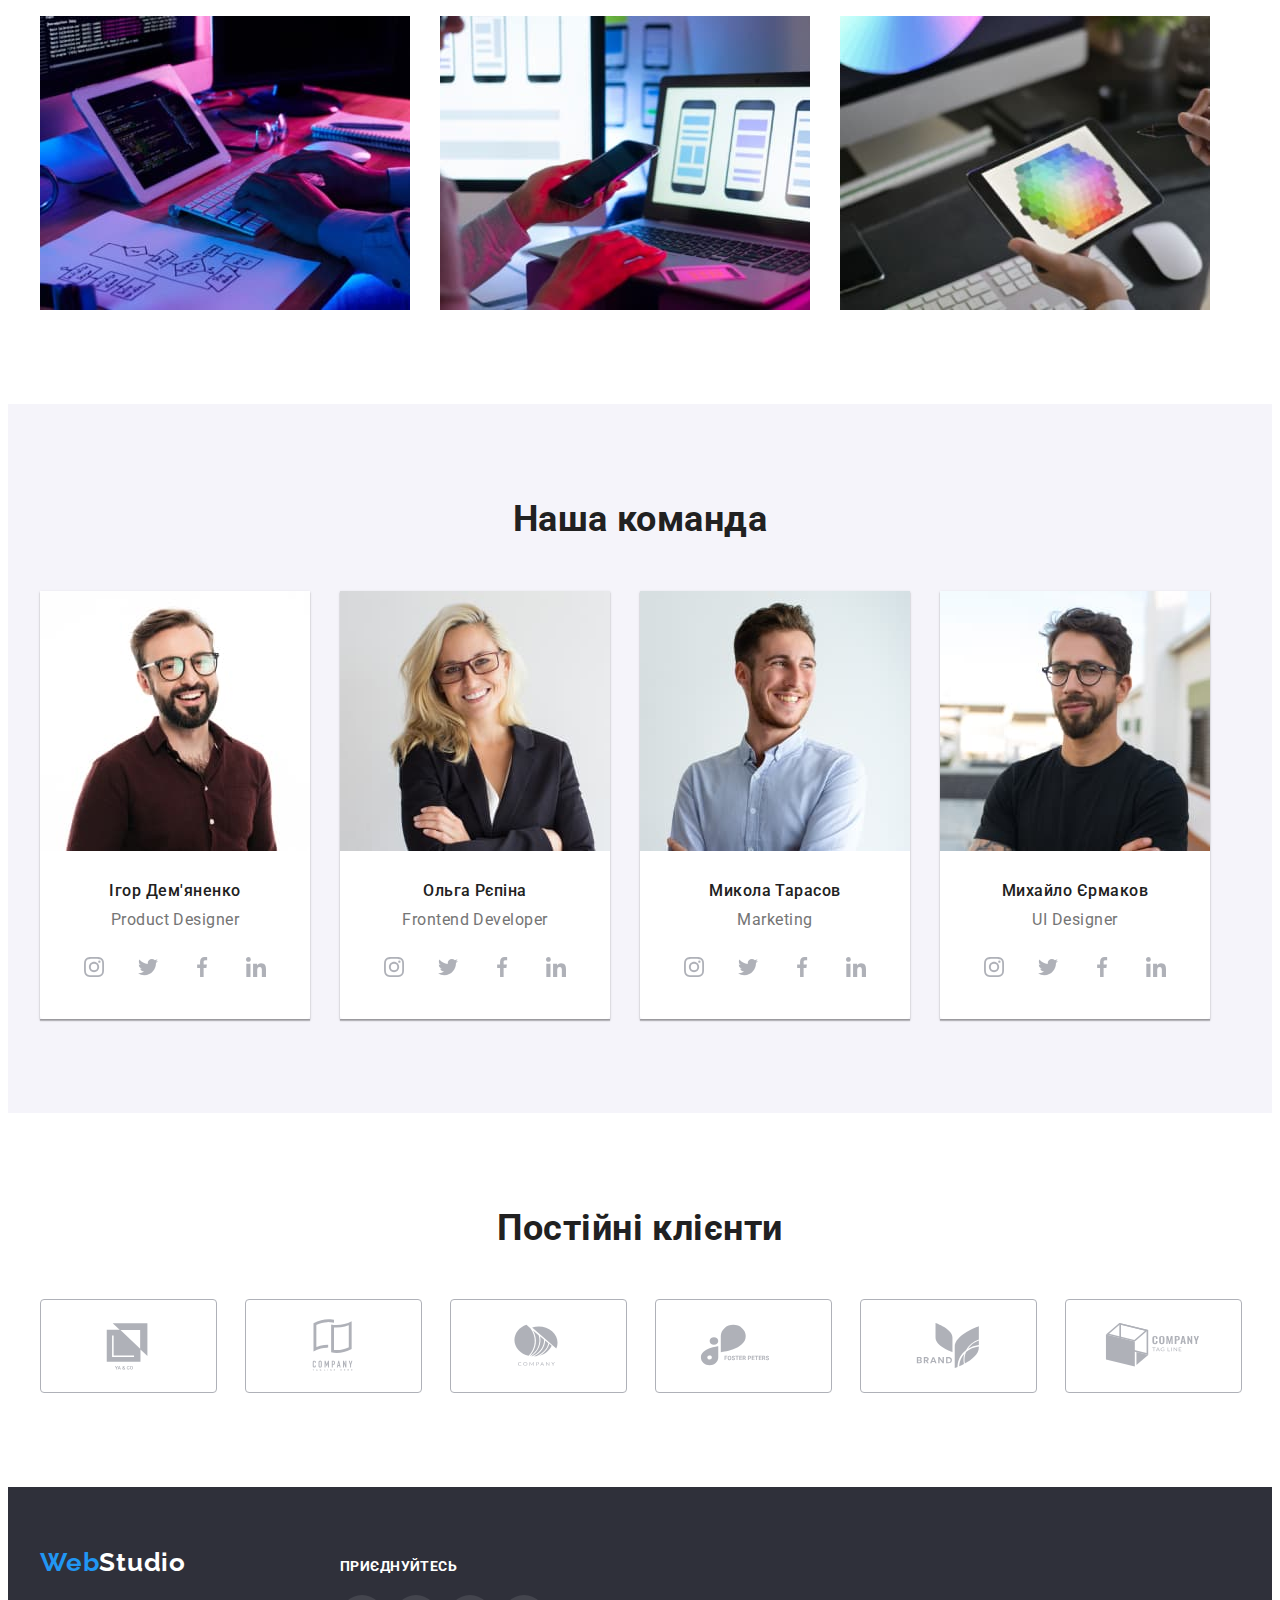
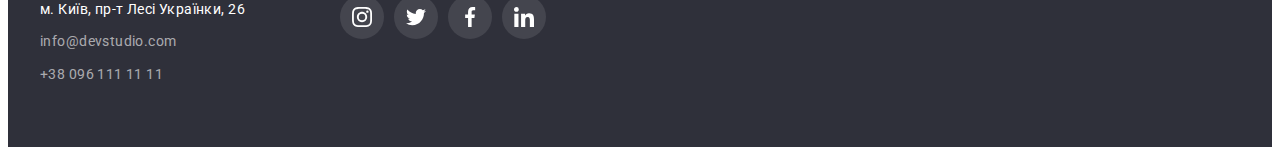
==== commit 6adb119f: "хедер і модальне вікно" ====
--- a/index.html
+++ b/index.html
@@ -59,7 +59,10 @@
 
         <div class="backdrop is-hidden" data-modal>
           <div class="modal">
-          <button type="button" data-modal-close>x</button>
+          <button type="button" class="close-button" data-modal-close>
+            <svg class="close-icon" width="18" height="18">
+                <use href="./images/icons.svg#icon-close-black"></use></svg>
+          </button>
           </div>
         </div>
 
--- a/css/styles.css
+++ b/css/styles.css
@@ -94,10 +94,24 @@
     text-decoration: none;
 }
 .link-current {
+    position: relative;
+    display: block;    
+    padding: 32px 0;
+    color: var(--accent-text-color);
+    text-decoration: none;
+}
+
+.link-current::after {
+    content: '';
+    position: absolute;
+    left: 0;
+    bottom: 0;
     display: block;
-    padding: 32px 0;
-    color: var(--accent-text-color);
-    text-decoration: none;
+    width: 100%;
+    height: 4px;
+    background-color: var(--accent-text-color);
+    border-radius: 2px;
+
 }
 
 .contact :hover,
@@ -150,6 +164,52 @@
     border: 1px solid transparent;
     cursor: pointer;
 }
+
+/* модальне вікно */
+.backdrop {
+    position: fixed;
+    top: 0;
+    left: 0;
+    width: 100%;
+    height: 100%;
+    background-color: rgba(0, 0, 0, 0.2);
+    opacity: 1;
+}
+
+.backdrop.is-hidden {
+    opacity: 0;
+    pointer-events: none;
+}
+
+.modal {
+    position: absolute;
+    top: 50%;
+    left: 50%;
+    transform: translate(-50%, -50%);
+
+    min-width: 528px;
+    min-height: 581px;
+
+    background-color: var(--primary-white-color);
+    box-shadow: 0px 1px 3px rgba(0, 0, 0, 0.12), 0px 1px 1px rgba(0, 0, 0, 0.14), 0px 2px 1px rgba(0, 0, 0, 0.2);
+    border-radius: 4px;
+}
+
+.close-button {
+    position: absolute;
+    top: 8px;
+    right: 8px;
+    width: 30px;
+    height: 30px;
+    display: flex;
+    align-items: center;
+    justify-content: center;
+    background-color: var(--primary-white-color);
+    border: 1px solid rgba(0, 0, 0, 0.1);
+    border-radius: 50%;
+    cursor: pointer;
+}
+
 /* overlay */
 .hero {
     max-width: 1600px;
@@ -169,14 +229,14 @@
 }
 
 .preference-link-icon{
-        display: flex;
-        justify-content: center;
-        align-items: center;
-        width: 270px;
-        height: 120px;
-        background: var(--tertiary-white-color);
-        border-radius: 4px;
-        margin-bottom: 30px;
+    display: flex;
+    justify-content: center;
+    align-items: center;
+    width: 270px;
+    height: 120px;
+    background: var(--tertiary-white-color);
+    border-radius: 4px;
+    margin-bottom: 30px;
 }
 
 .preference-list{
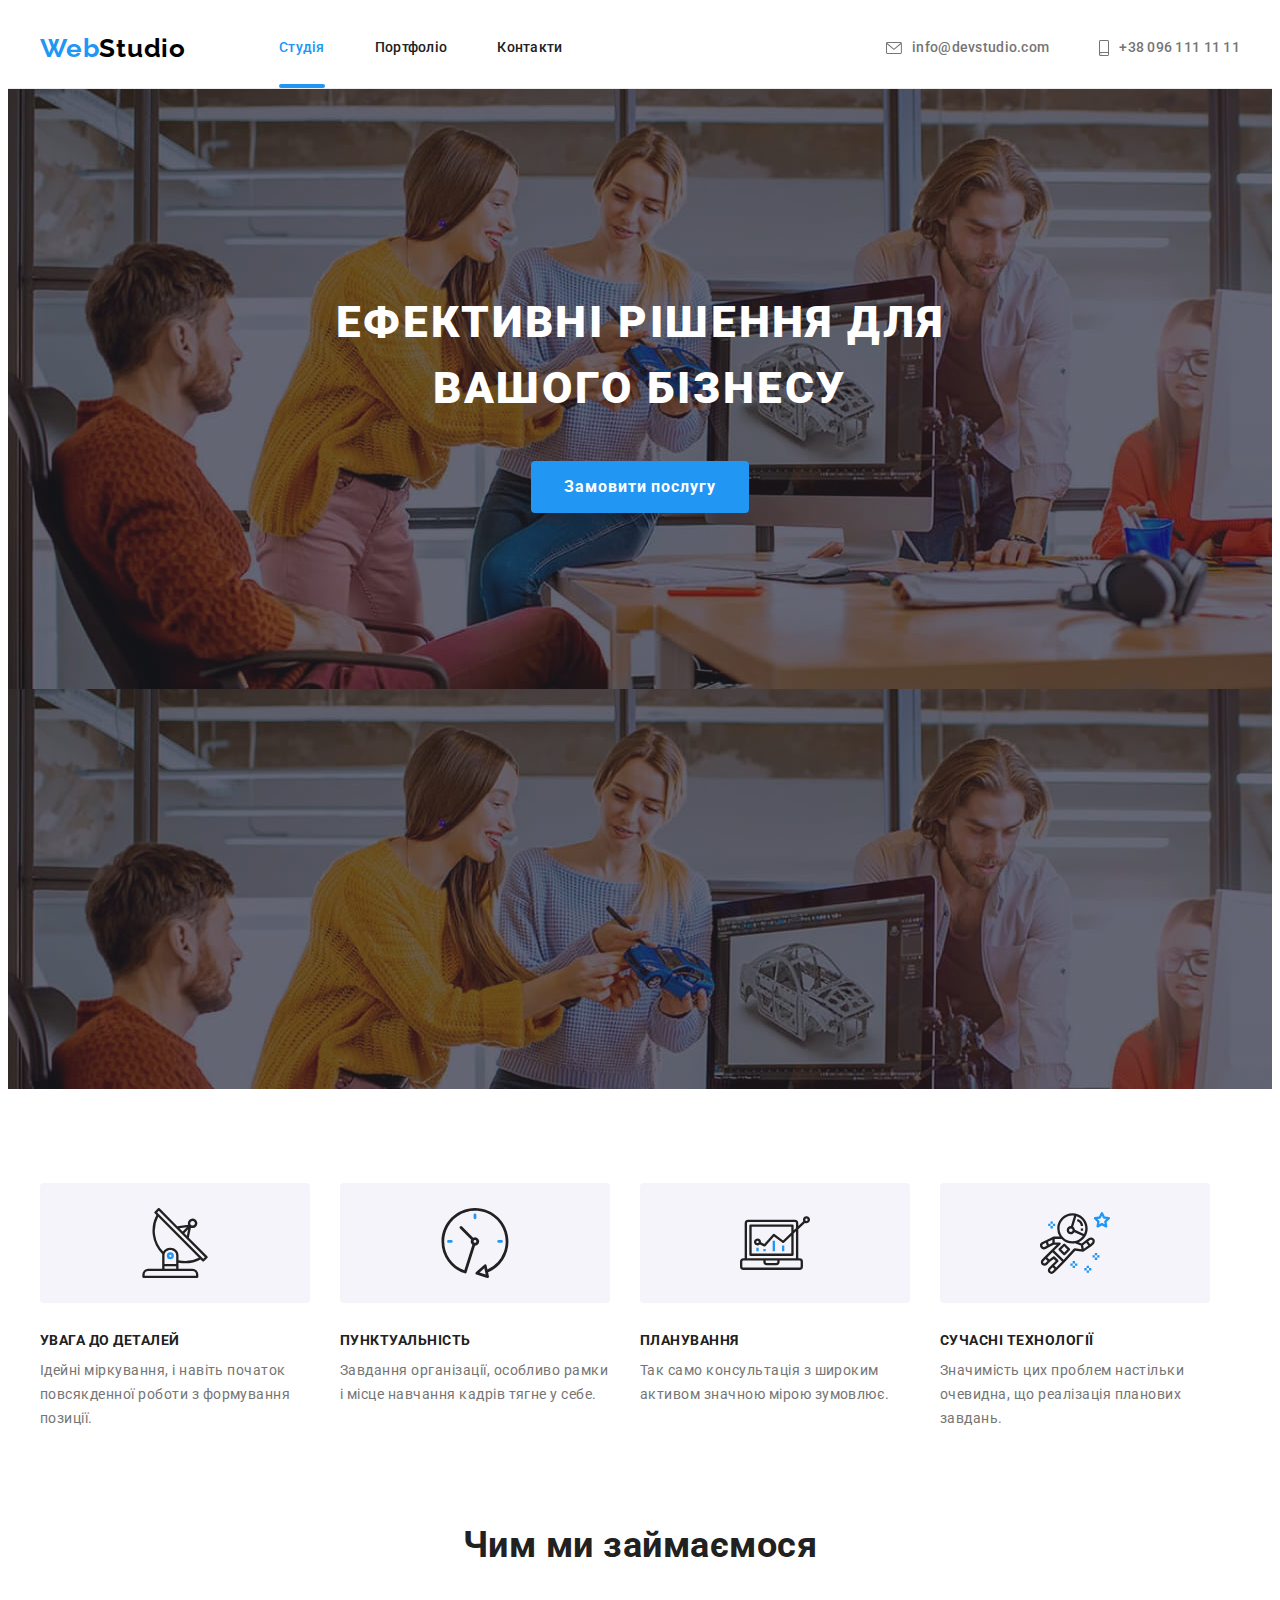
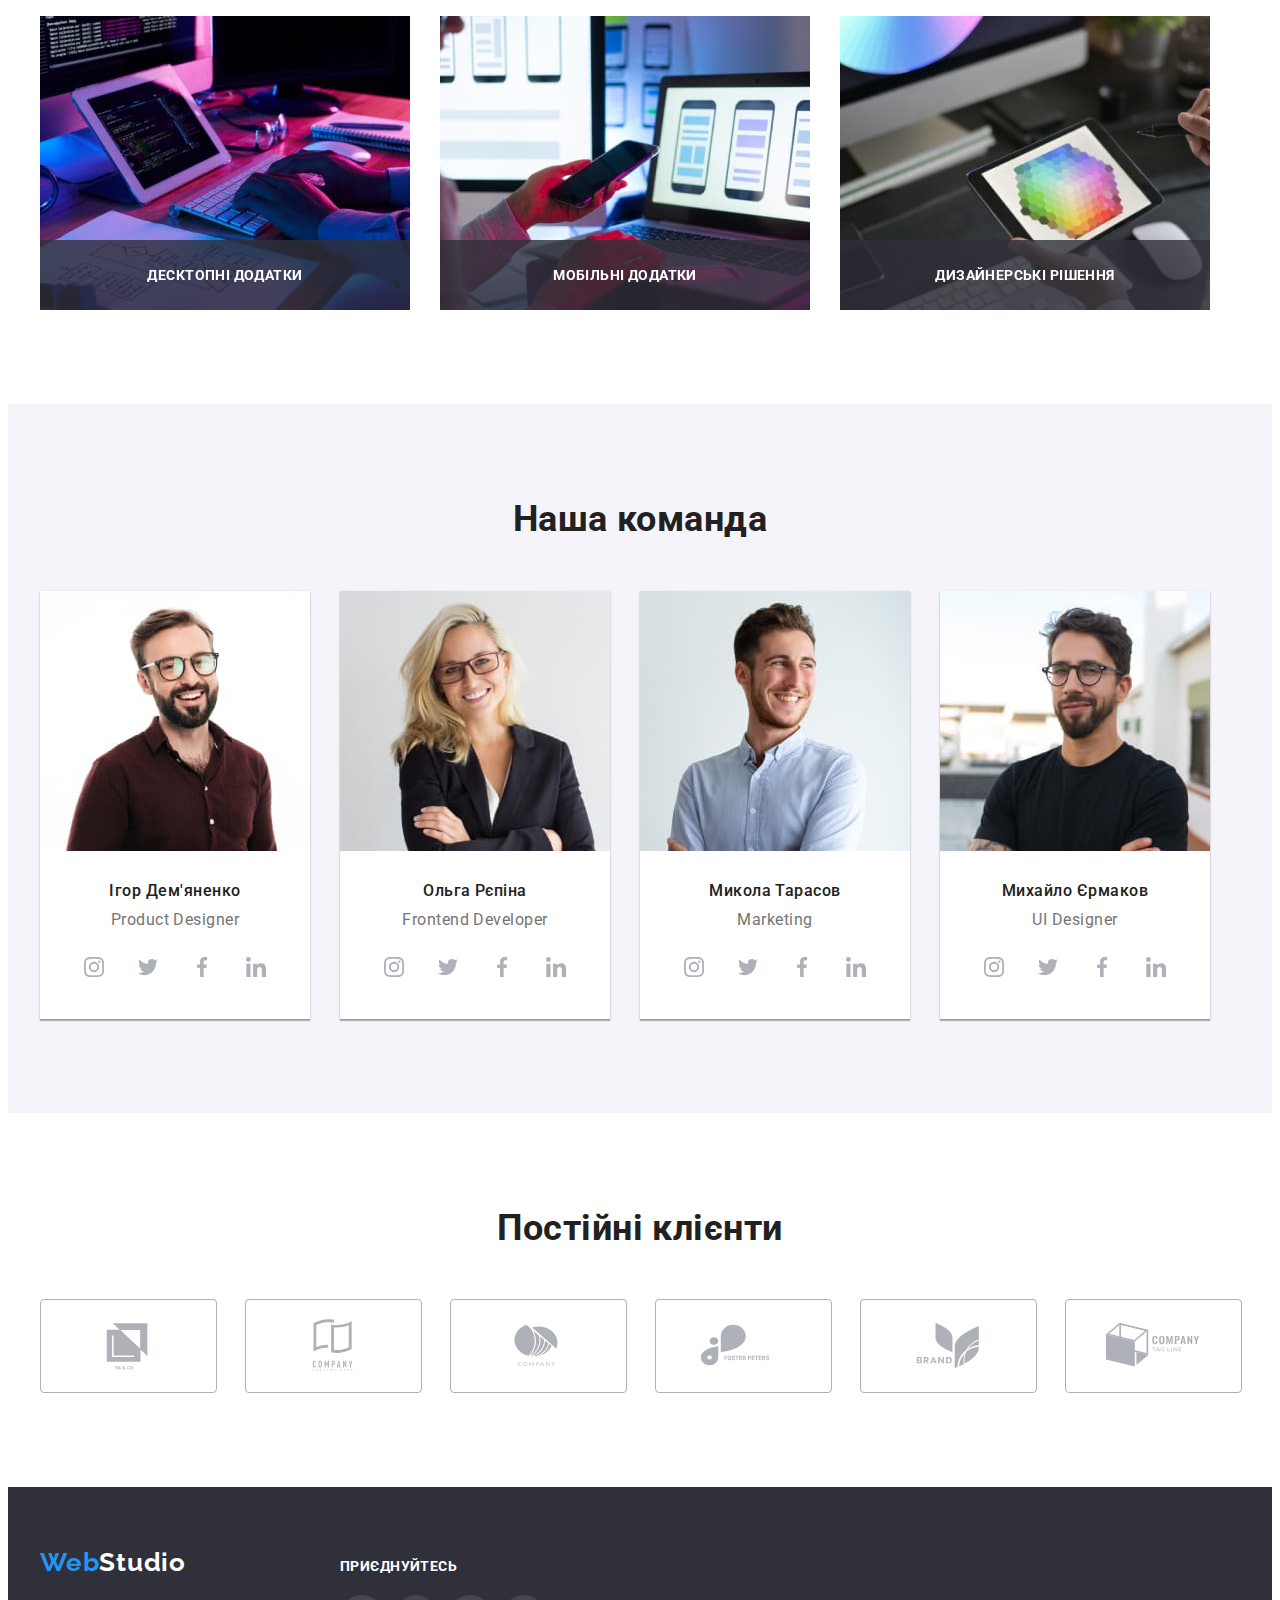
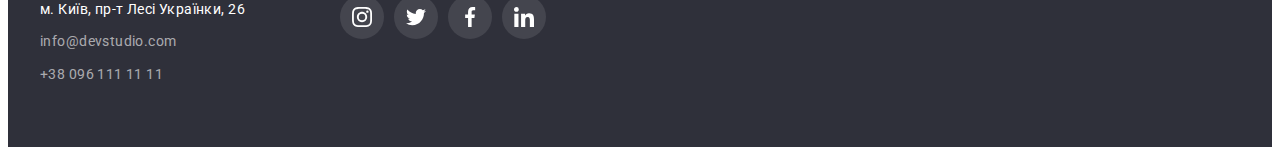
==== commit 26c08faa: "портфоліо" ====
--- a/index.html
+++ b/index.html
@@ -111,17 +111,22 @@
           <h2 class="work-title">Чим ми займаємося</h2>
           <ul class="work-list">
             <li class="work-paragraph">
-              <img src="./images/computer.jpg" alt="Людина працює за комп'ютером" width="370" />
+              <div class="work-card">
+                <img src="./images/computer.jpg" alt="Людина працює за комп'ютером" width="370" />
+                <h3 class="activity-title">Десктопні додатки</h3>
+              </div>
             </li>
             <li class="work-paragraph">
-              <img
-                src="./images/smartphone.jpg"
-                alt="Людина працює зі смартфоном і комп'ютером"
-                width="370"
-              />
+              <div class="work-card">
+                <img src="./images/smartphone.jpg" alt="Людина працює зі смартфоном і комп'ютером" width="370" />
+                <h3 class="activity-title">Мобільні додатки</h3>
+              </div>
             </li>
             <li class="work-paragraph">
-              <img src="./images/tablet.jpg" alt="Людина працює з планшетом" width="370" />
+              <div class="work-card">
+                <img src="./images/tablet.jpg" alt="Людина працює з планшетом" width="370" />
+                <h3 class="activity-title">Дизайнерські рішення</h3>
+              </div>
             </li>
           </ul>
         </div>
--- a/css/styles.css
+++ b/css/styles.css
@@ -62,6 +62,9 @@
     display: flex;
     align-items: center;
     justify-content: space-between;
+    transition-property: color;
+    transition-duration: 250ms;
+    transition-timing-function: cubic-bezier(0.4, 0, 0.2, 1);
 }
 .link-nav:not(:last-child){
     margin-right: 50px;
@@ -70,6 +73,9 @@
     display: flex;
     align-items: center;
     justify-content: space-between;
+    transition-property: color;
+    transition-duration: 250ms;
+    transition-timing-function: cubic-bezier(0.4, 0, 0.2, 1);
 }
 .link {
     display: flex;
@@ -261,6 +267,31 @@
     text-transform: uppercase;
     margin-bottom: 10px;
 }
+.work-card {
+    position: relative;
+    display: flex;
+    justify-content: center;
+}
+.work-card::before {
+    content: '';
+    position: absolute;
+    bottom: 0;
+    width: 100%;
+    height: 70px;
+    background-color:rgba(47, 48, 58, 0.8);
+}
+.activity-title {
+    position: absolute;
+    bottom: 0;
+    padding: 27px 0;
+    font-weight: 700;
+    font-size: 14px;
+    line-height: 1.14;
+    text-align: center;
+    letter-spacing: 0.03em;
+    text-transform: uppercase;
+    color: var(--primary-white-color)
+}
 
 .work-title,
 .team-title,
@@ -323,6 +354,9 @@
     background-color: var(--primary-white-color);
     border-radius: 50%;
     color: var(--icon-color);
+    transition-property: color, background-color;
+    transition-duration: 250ms;
+    transition-timing-function: cubic-bezier(0.4, 0, 0.2, 1);
 }
 .net-icon {
     fill: currentColor;
@@ -350,6 +384,9 @@
     align-items: center;
     justify-content: center;
     color: var(--icon-color);
+    transition-property: color, border-color;
+    transition-duration: 250ms;
+    transition-timing-function: cubic-bezier(0.4, 0, 0.2, 1);
 }
 .clients-icon {
     fill: currentColor;
@@ -388,6 +425,9 @@
     line-height: 1.7;
     letter-spacing: 0.03em;
     cursor: pointer;
+    transition-property: color;
+    transition-duration: 250ms;
+    transition-timing-function: cubic-bezier(0.4, 0, 0.2, 1);
 }
 .map {
     color: var(--primary-white-color);
@@ -438,6 +478,9 @@
     background-color: rgba(255, 255, 255, 0.1);;
     border-radius: 50%;
     color: var(--primary-white-color);
+    transition-property: background-color;
+    transition-duration: 250ms;
+    transition-timing-function: cubic-bezier(0.4, 0, 0.2, 1);
 }
 
 .footer-net-icon {
@@ -447,7 +490,6 @@
 .footer-net-link:hover,
 .footer-net-link:focus {
     background-color: var(--accent-text-color);
-    color: var(--primary-white-color);
 }
 
 
@@ -476,6 +518,9 @@
     border-radius: 4px;
     cursor: pointer;
     border: 1px solid transparent;
+    transition-property: color, background-color, box-shadow;
+    transition-duration: 250ms;
+    transition-timing-function: cubic-bezier(0.4, 0, 0.2, 1);
 }
 .filter .button:hover,
 .filter .button:focus {
@@ -493,10 +538,50 @@
     font-size: 16px;
     line-height: 1.87;
 }
+
+.card-thumb {
+    position: relative;
+    overflow: hidden;
+}
+.card-thumb:hover,
+.card-thumb:focus{
+    opacity: 1;
+    transform: translateY(0);
+}
+.card-overlay {
+    position: absolute;
+    top: 0;
+    left: 0;
+    width: 100%;
+    height: 100%;
+    background-color:rgba(33, 150, 243, 0.9);
+
+    transform: translateY(100%);
+    opacity: 0;
+    transition: transform 250ms cubic-bezier(0.4, 0, 0.2, 1),
+    opacity 250ms cubic-bezier(0.4, 0, 0.2, 1);
+}
+
+.text-overlay {
+    padding: 63px 24px;
+    font-weight: 400;
+    font-size: 18px;
+    line-height: 1.56;
+    letter-spacing: 0.03em;
+    color: var(--primary-white-color);
+    
+}
+
 .container-work {
     padding: 20px;
     background: var(--primary-white-color);
     border: 1px solid #EEEEEE;
+}
+.portfolio-item{
+    transition-property: box-shadow;
+    transition-duration: 250ms;
+    transition-timing-function: cubic-bezier(0.4, 0, 0.2, 1);
+    cursor: pointer;
 }
 .portfolio-item:hover{
     box-shadow: 0px 1px 1px rgba(0, 0, 0, 0.12), 0px 4px 4px rgba(0, 0, 0, 0.06), 1px 4px 6px rgba(0, 0, 0, 0.16);
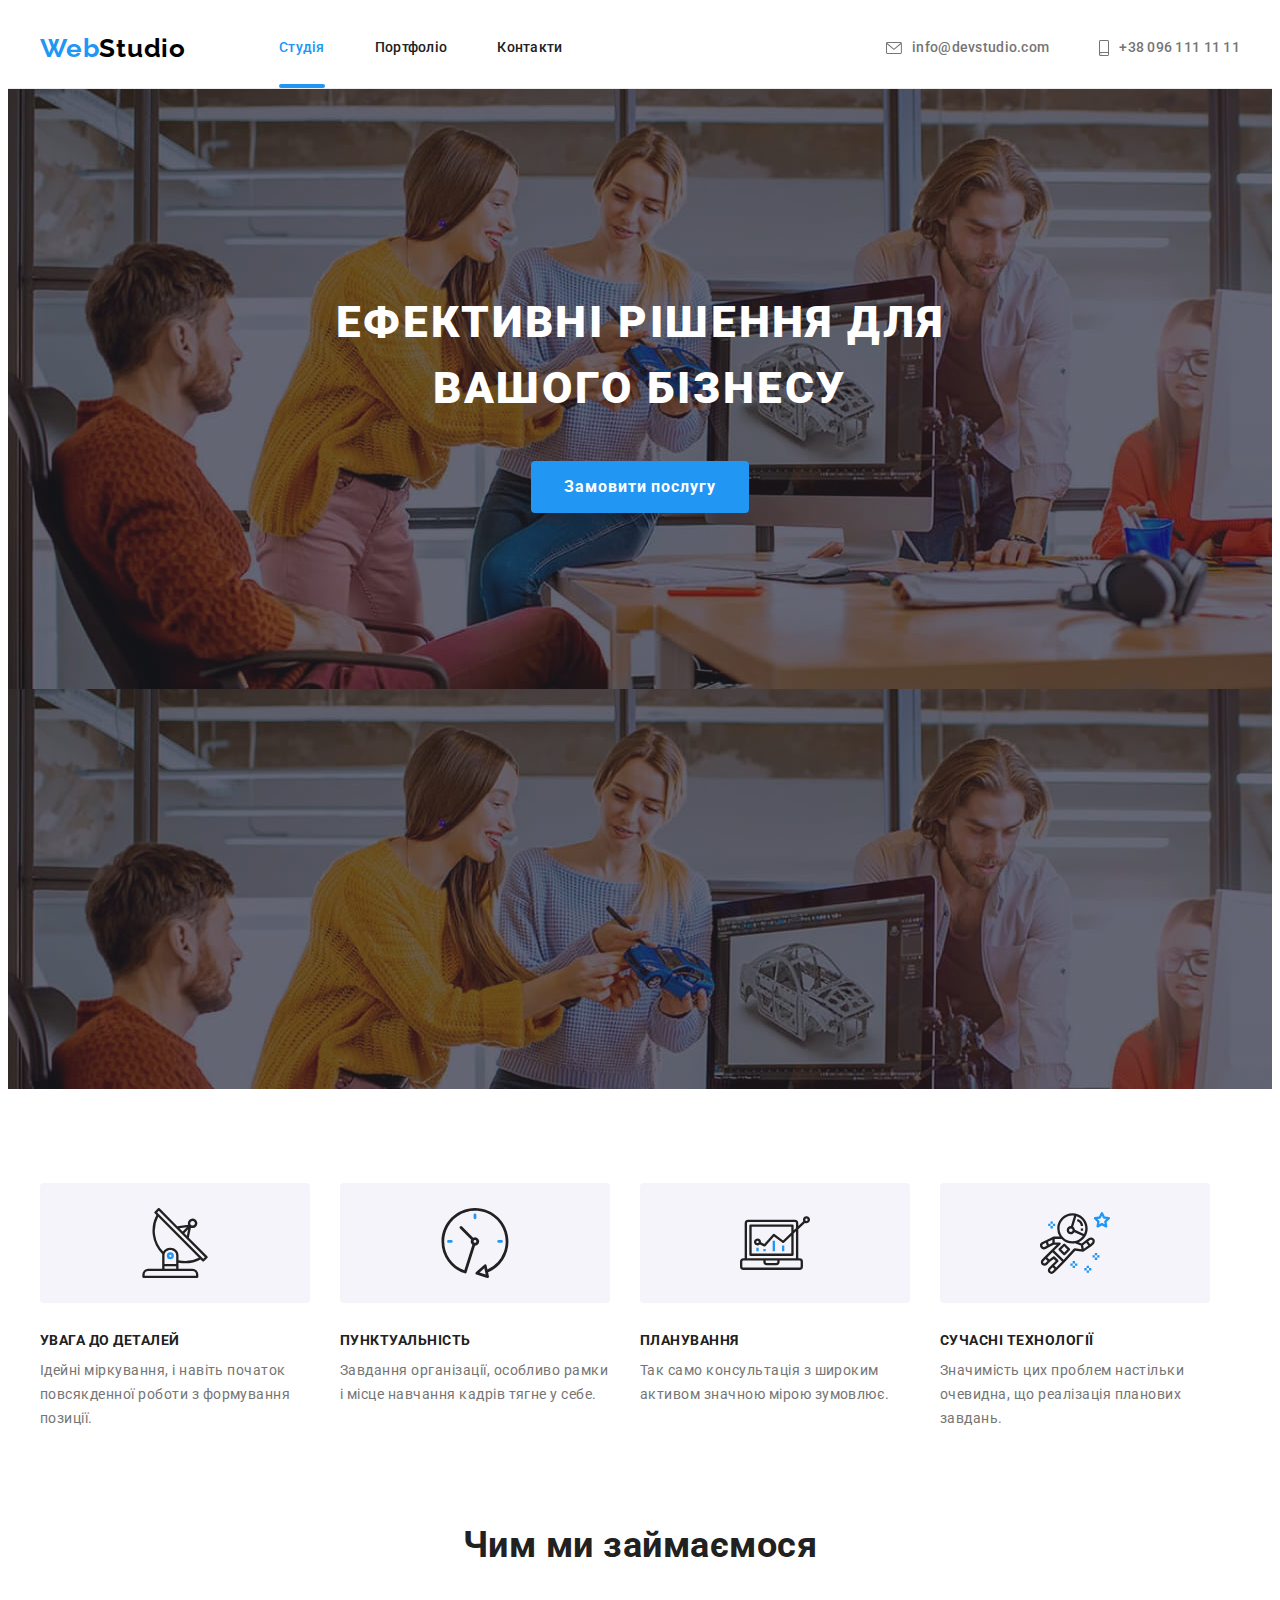
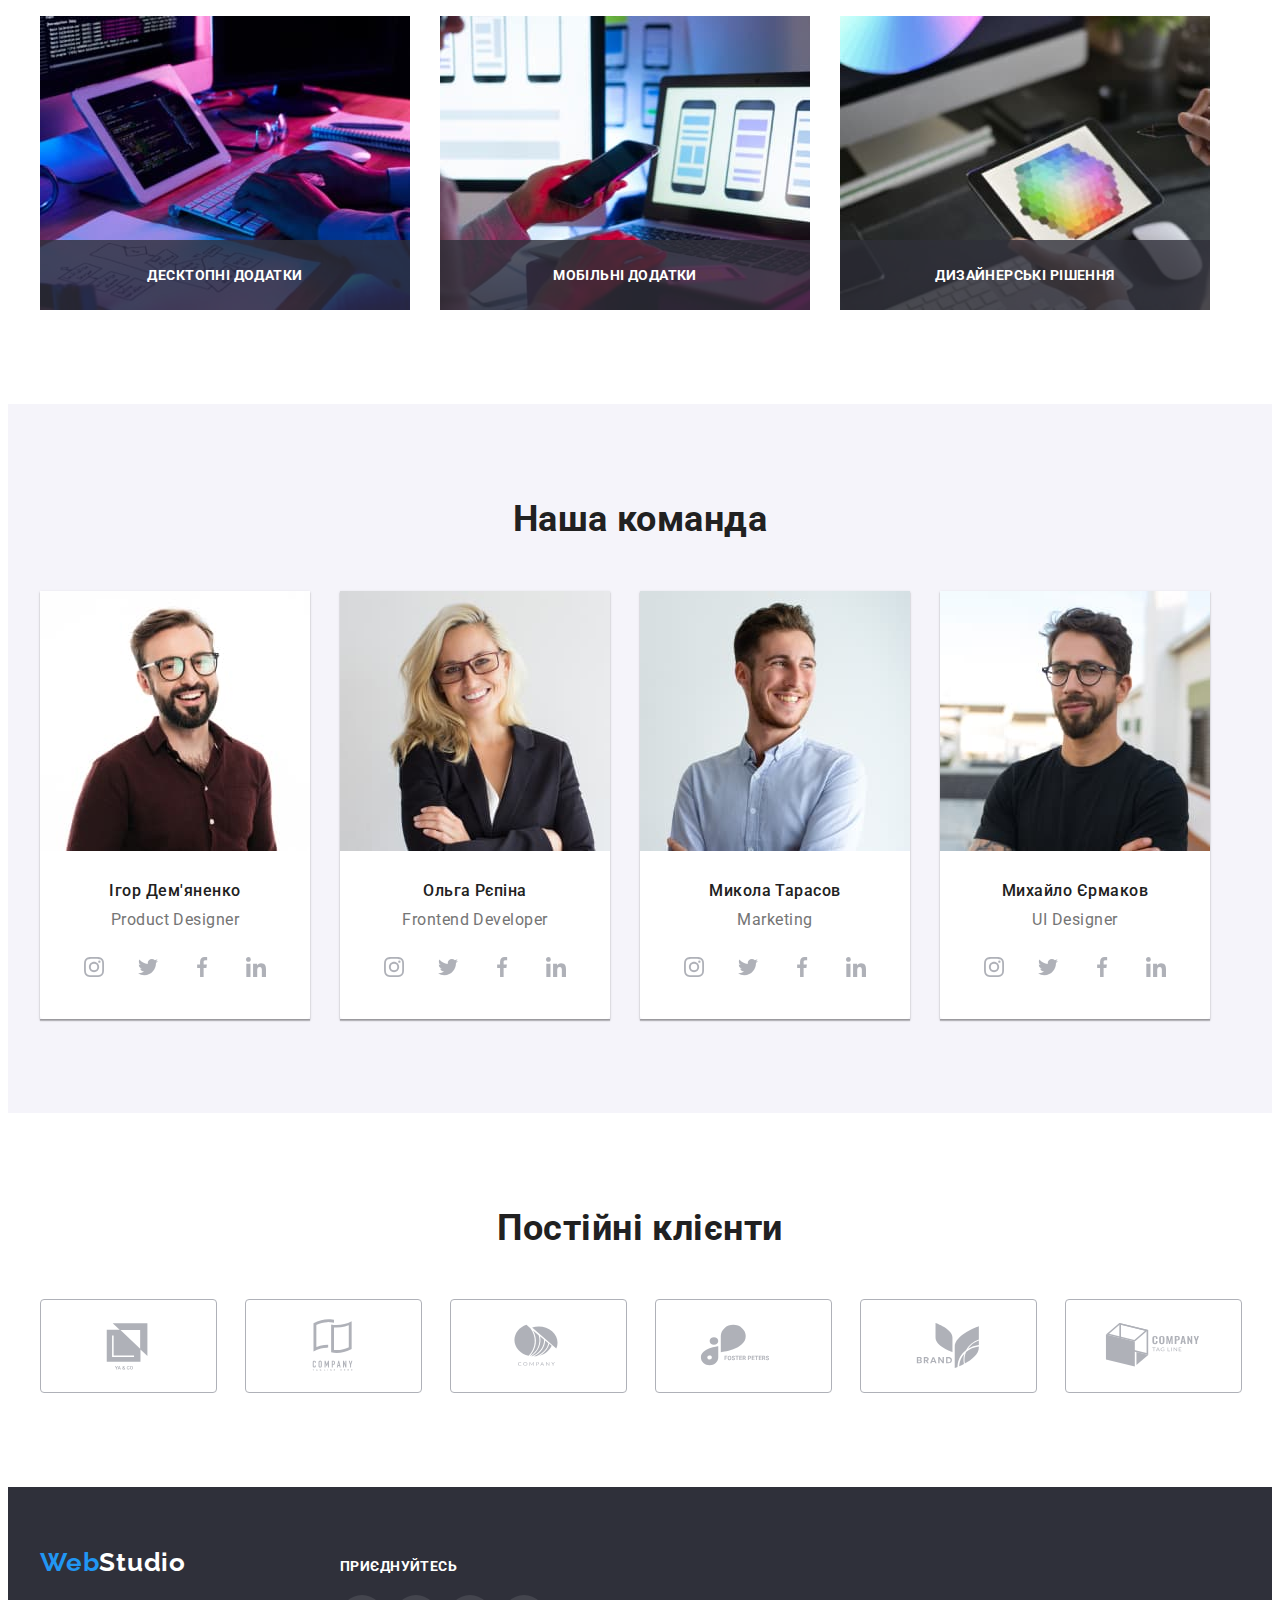
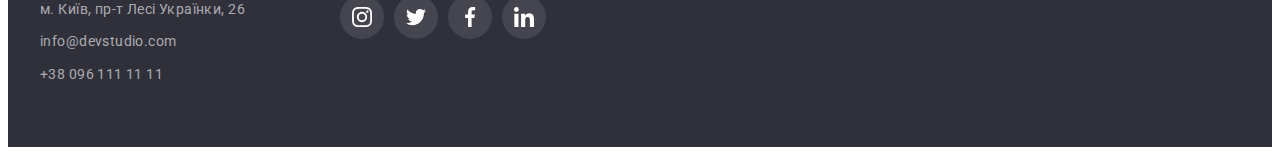
==== commit 4c498912: "фініш" ====
--- a/index.html
+++ b/index.html
@@ -346,7 +346,7 @@
                   target="_blank"
                   rel="noopener noreferrer nofollow"
                 >
-                  <span>м. Київ, пр-т Лесі Українки, 26</span></a
+                  <span class="contact-footer">м. Київ, пр-т Лесі Українки, 26</span></a
                 >
               </li>
               <li class="link-footer">
--- a/css/styles.css
+++ b/css/styles.css
@@ -62,9 +62,6 @@
     display: flex;
     align-items: center;
     justify-content: space-between;
-    transition-property: color;
-    transition-duration: 250ms;
-    transition-timing-function: cubic-bezier(0.4, 0, 0.2, 1);
 }
 .link-nav:not(:last-child){
     margin-right: 50px;
@@ -73,9 +70,6 @@
     display: flex;
     align-items: center;
     justify-content: space-between;
-    transition-property: color;
-    transition-duration: 250ms;
-    transition-timing-function: cubic-bezier(0.4, 0, 0.2, 1);
 }
 .link {
     display: flex;
@@ -84,6 +78,9 @@
     padding: 32px 0;
     color: var(--primary-text-color);
     text-decoration: none;
+    transition-property: color;
+    transition-duration: 250ms;
+    transition-timing-function: cubic-bezier(0.4, 0, 0.2, 1);
 }
 .contact-icon {
     fill: currentColor;
@@ -98,6 +95,9 @@
     padding: 32px 0;
     color: var(--title-text-color);
     text-decoration: none;
+    transition-property: color;
+    transition-duration: 250ms;
+    transition-timing-function: cubic-bezier(0.4, 0, 0.2, 1);
 }
 .link-current {
     position: relative;
@@ -180,10 +180,12 @@
     height: 100%;
     background-color: rgba(0, 0, 0, 0.2);
     opacity: 1;
+    transition: opacity 250ms, visibility 250ms;
 }
 
 .backdrop.is-hidden {
     opacity: 0;
+    visibility: hidden;
     pointer-events: none;
 }
 
@@ -425,20 +427,17 @@
     line-height: 1.7;
     letter-spacing: 0.03em;
     cursor: pointer;
-    transition-property: color;
-    transition-duration: 250ms;
-    transition-timing-function: cubic-bezier(0.4, 0, 0.2, 1);
-}
-.map {
-    color: var(--primary-white-color);
-    text-decoration: none;
 }
 .link-footer:not(:last-child){
     margin-bottom: 9px;
 }
-.contact-footer {
+.contact-footer,
+.map {
     color: var(--contact-footer-color);
     text-decoration: none;
+    transition-property: color;
+    transition-duration: 250ms;
+    transition-timing-function: cubic-bezier(0.4, 0, 0.2, 1);
 }
 .address :hover,
 .address :focus {
@@ -543,8 +542,8 @@
     position: relative;
     overflow: hidden;
 }
-.card-thumb:hover,
-.card-thumb:focus{
+.card-thumb:hover .card-overlay,
+.card-thumb:focus .card-overlay{
     opacity: 1;
     transform: translateY(0);
 }
